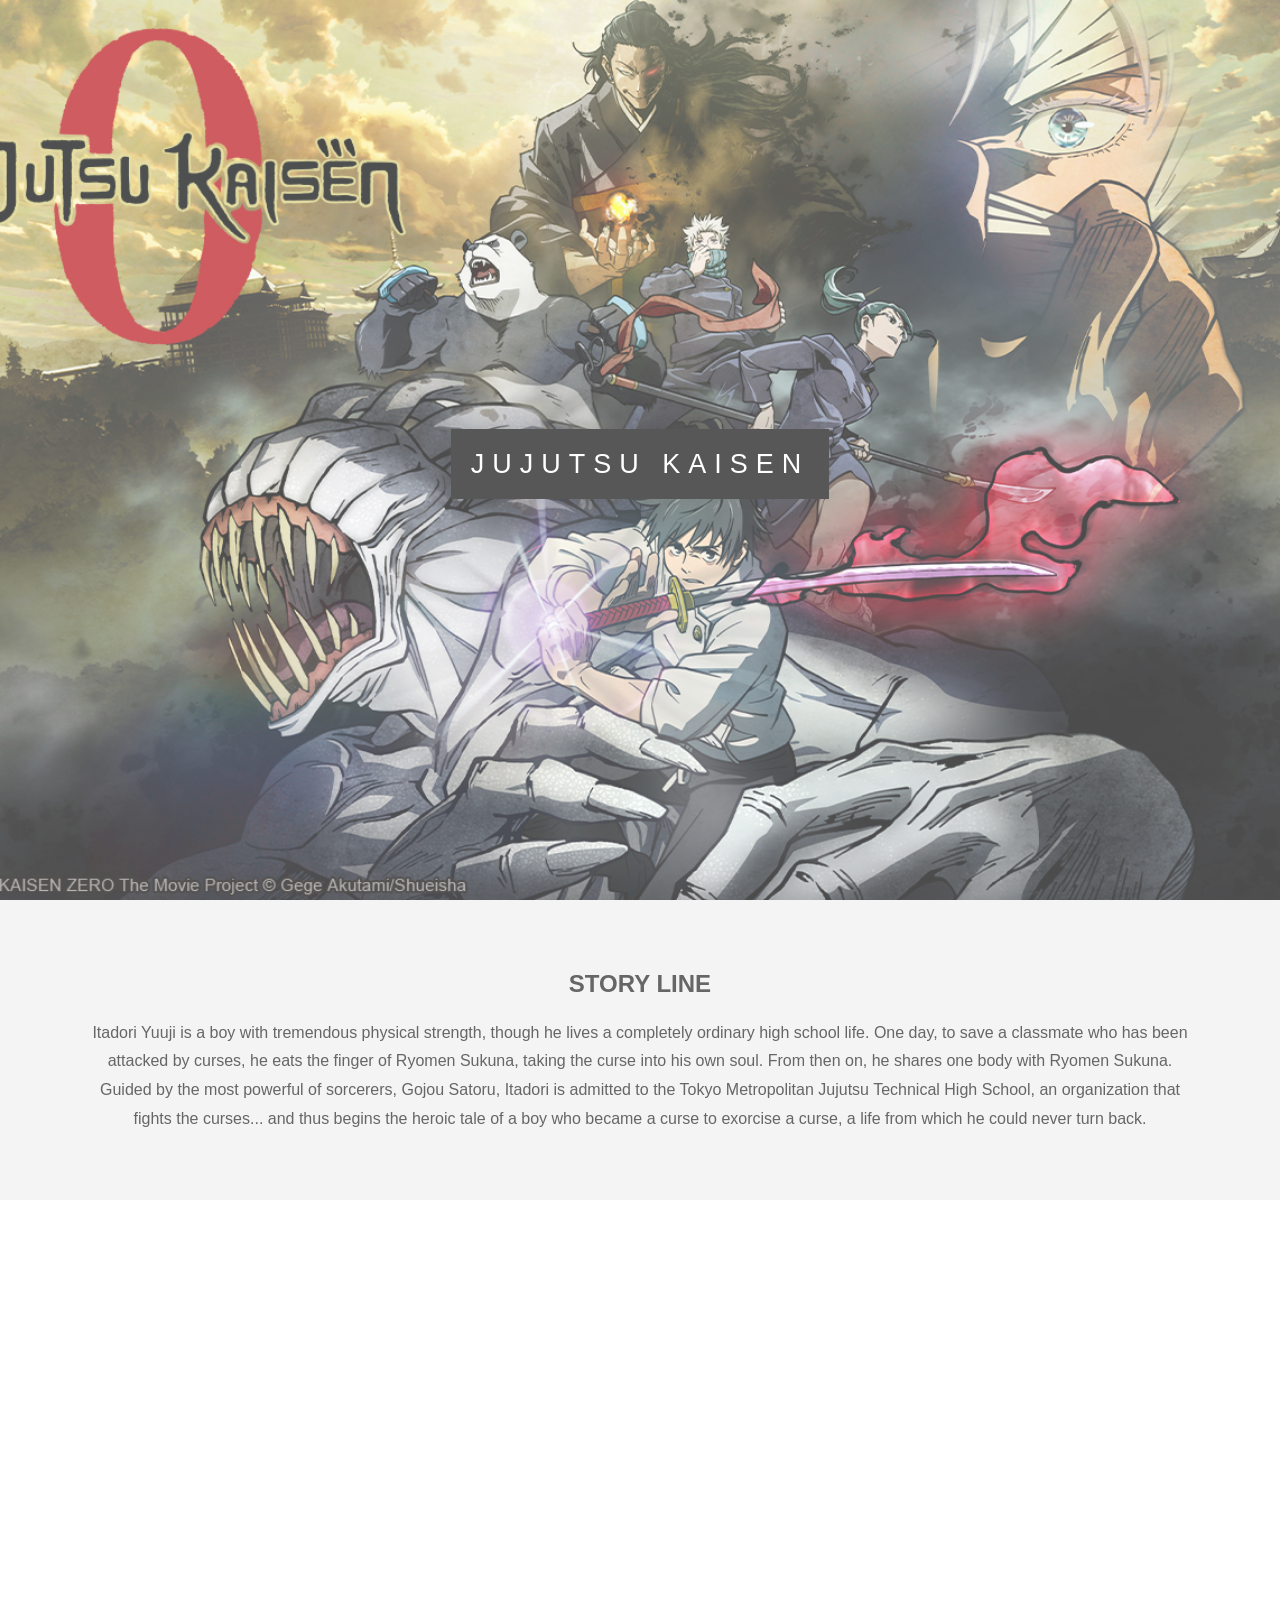
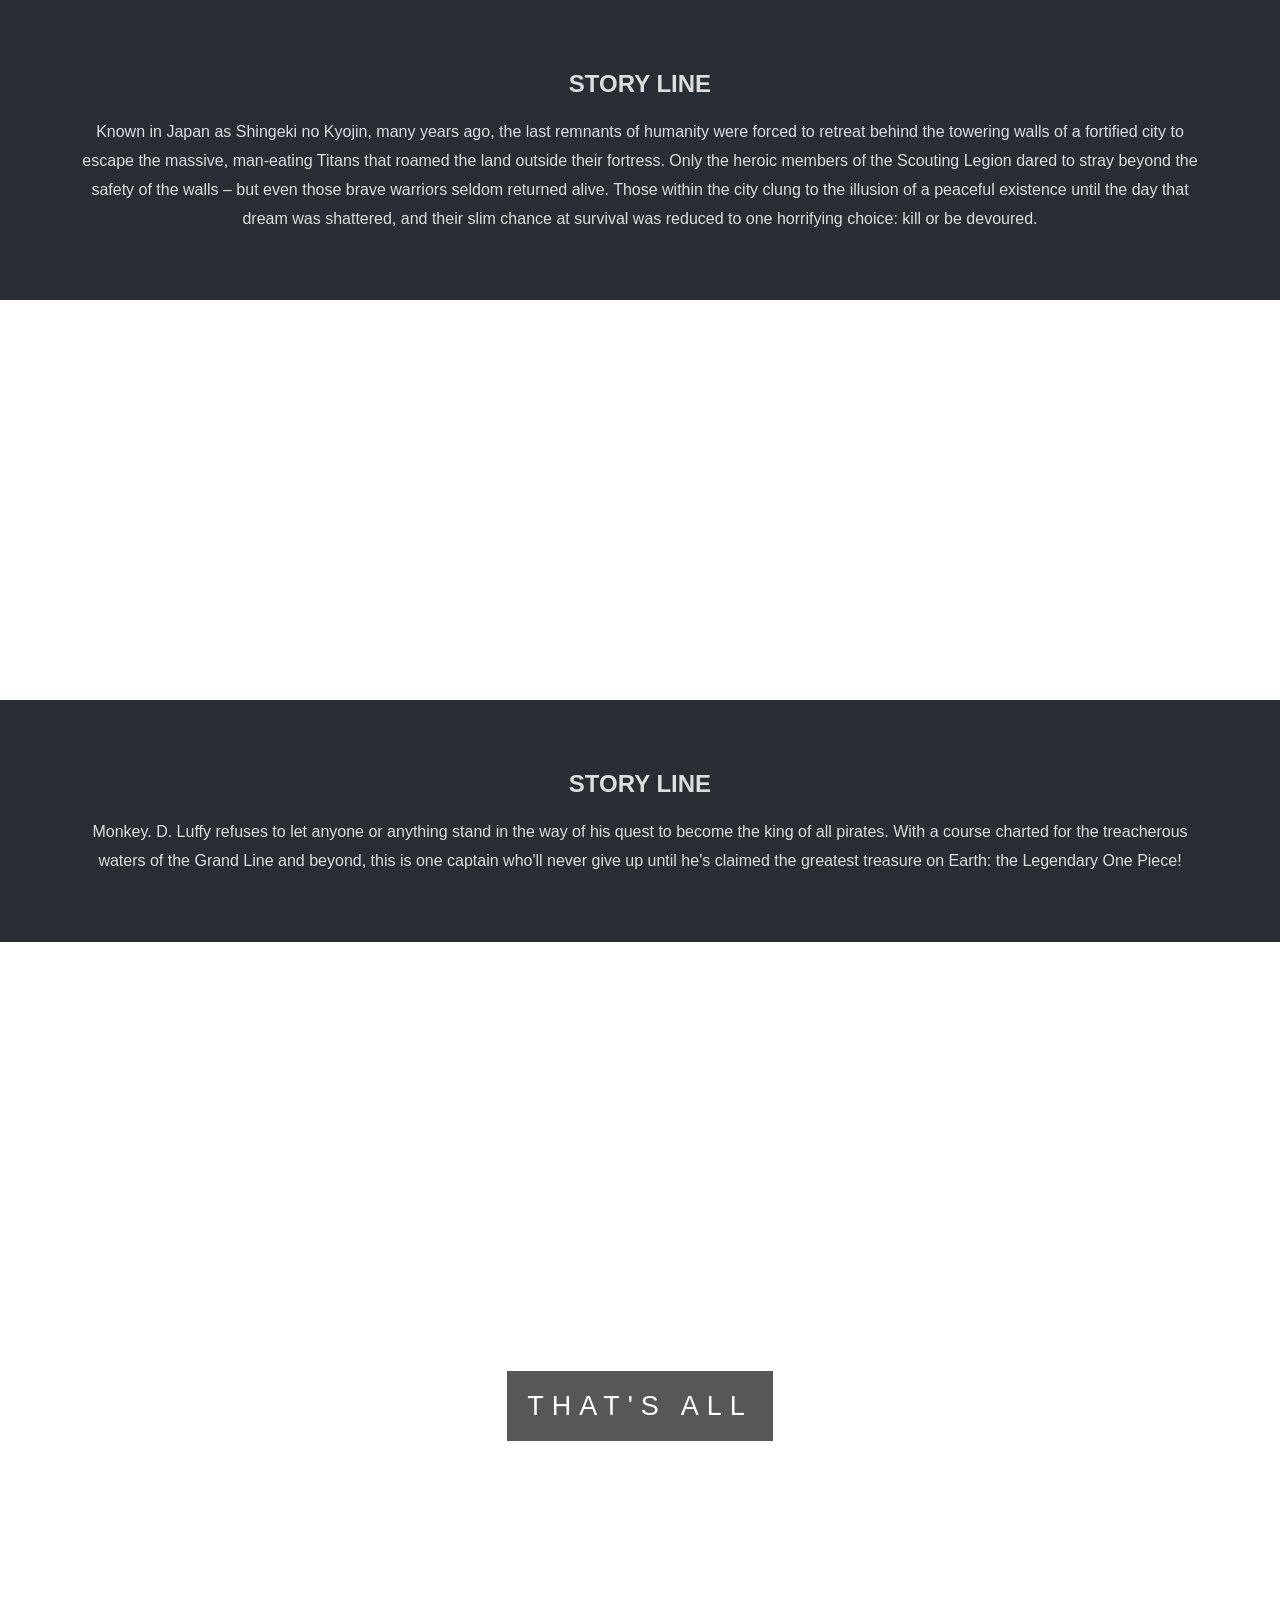
==== parallaxwebsite/index.html @ 0d3b8c72 "Add files via upload" ====
<!DOCTYPE html>
<html lang="en">
<head>
  <meta charset="UTF-8">
  <meta name="viewport" content="width=device-width, initial-scale=1.0">
  <meta http-equiv="X-UA-Compatible" content="ie=edge">
  <title>Parallax</title>
  <link rel="stylesheet" href="css/style.css">
</head>
<body>
  <div class="pimg1">
    <div class="ptext">
      <span class="border">
      JUJUTSU KAISEN</span>
    </div>
  </div>

  <section class="section section-light">
    <h2>STORY LINE</h2>
    <p>
    Itadori Yuuji is a boy with tremendous physical strength, though he lives a completely ordinary high school life. One day, to save a classmate who has been attacked by curses, he eats the finger of Ryomen Sukuna, taking the curse into his own soul. From then on, he shares one body with Ryomen Sukuna. Guided by the most powerful of sorcerers, Gojou Satoru, Itadori is admitted to the Tokyo Metropolitan Jujutsu Technical High School, an organization that fights the curses... and thus begins the heroic tale of a boy who became a curse to exorcise a curse, a life from which he could never turn back. </p>
  </section>

  <div class="pimg2">
    <div class="ptext">
      <span class="border trans">
      ATTACK ON TITAN
    </span>
    </div>
  </div>

  <section class="section section-dark">
    <h2>STORY LINE</h2>
    <p>
    Known in Japan as Shingeki no Kyojin, many years ago, the last remnants of humanity were forced to retreat behind the towering walls of a fortified city to escape the massive, man-eating Titans that roamed the land outside their fortress. Only the heroic members of the Scouting Legion dared to stray beyond the safety of the walls – but even those brave warriors seldom returned alive. Those within the city clung to the illusion of a peaceful existence until the day that dream was shattered, and their slim chance at survival was reduced to one horrifying choice: kill or be devoured. </p>
  </section>

<div class="pimg3">
    <div class="ptext">
      <span class="border trans">
      OnEPIECE
    </span>
    </div>
  </div>

  <section class="section section-dark">
    <h2>STORY LINE</h2>
    <p>
      Monkey. D. Luffy refuses to let anyone or anything stand in the way of his quest to become the king of all pirates. With a course charted for the treacherous waters of the Grand Line and beyond, this is one captain who'll never give up until he's claimed the greatest treasure on Earth: the Legendary One Piece!
    </p>
  </section>

  <div class="pimg1">
    <div class="ptext">
      <span class="border">
      That's all</span>
    </div>
  </div>
</body>
</html>
---- parallaxwebsite/css/style.css ----
body, html{
  height:100%;
  margin:0;
  font-size:16px;
  font-family:"Lato", sans-serif;
  font-weight:400;
  line-height:1.8em;
  color:#666;
}

.pimg1, .pimg2, .pimg3{
  position:relative;
  opacity:0.70;
  background-position:center;
  background-size:cover;
  background-repeat:no-repeat;

  /*
    fixed = parallax
    scroll = normal
  */
  background-attachment:fixed;
}

.pimg1{
  background-image:url("../img/JJK_0.jpg");
  min-height:100%;
}

.pimg2{
  background-image:url("../img/AOT2.jpg");
  min-height:400px;
}

.pimg3{
  background-image:url("../img/onepiece2.jpg");
  min-height:400px;
}

.section{
  text-align:center;
  padding:50px 80px;
}

.section-light{
  background-color:#f4f4f4;
  color:#666;
}

.section-dark{
  background-color:#282e34;
  color:#ddd;
}

.ptext{
  position:absolute;
  top:50%;
  width:100%;
  text-align:center;
  color:#000;
  font-size:27px;
  letter-spacing:8px;
  text-transform:uppercase;
}

.ptext .border{
  background-color:#111;
  color:#fff;
  padding:20px;
}

.ptext .border.trans{
  background-color:transparent;
}

@media(max-width:568px){
  .pimg1, .pimg2, .pimg3{
    background-attachment:scroll;
  }
}
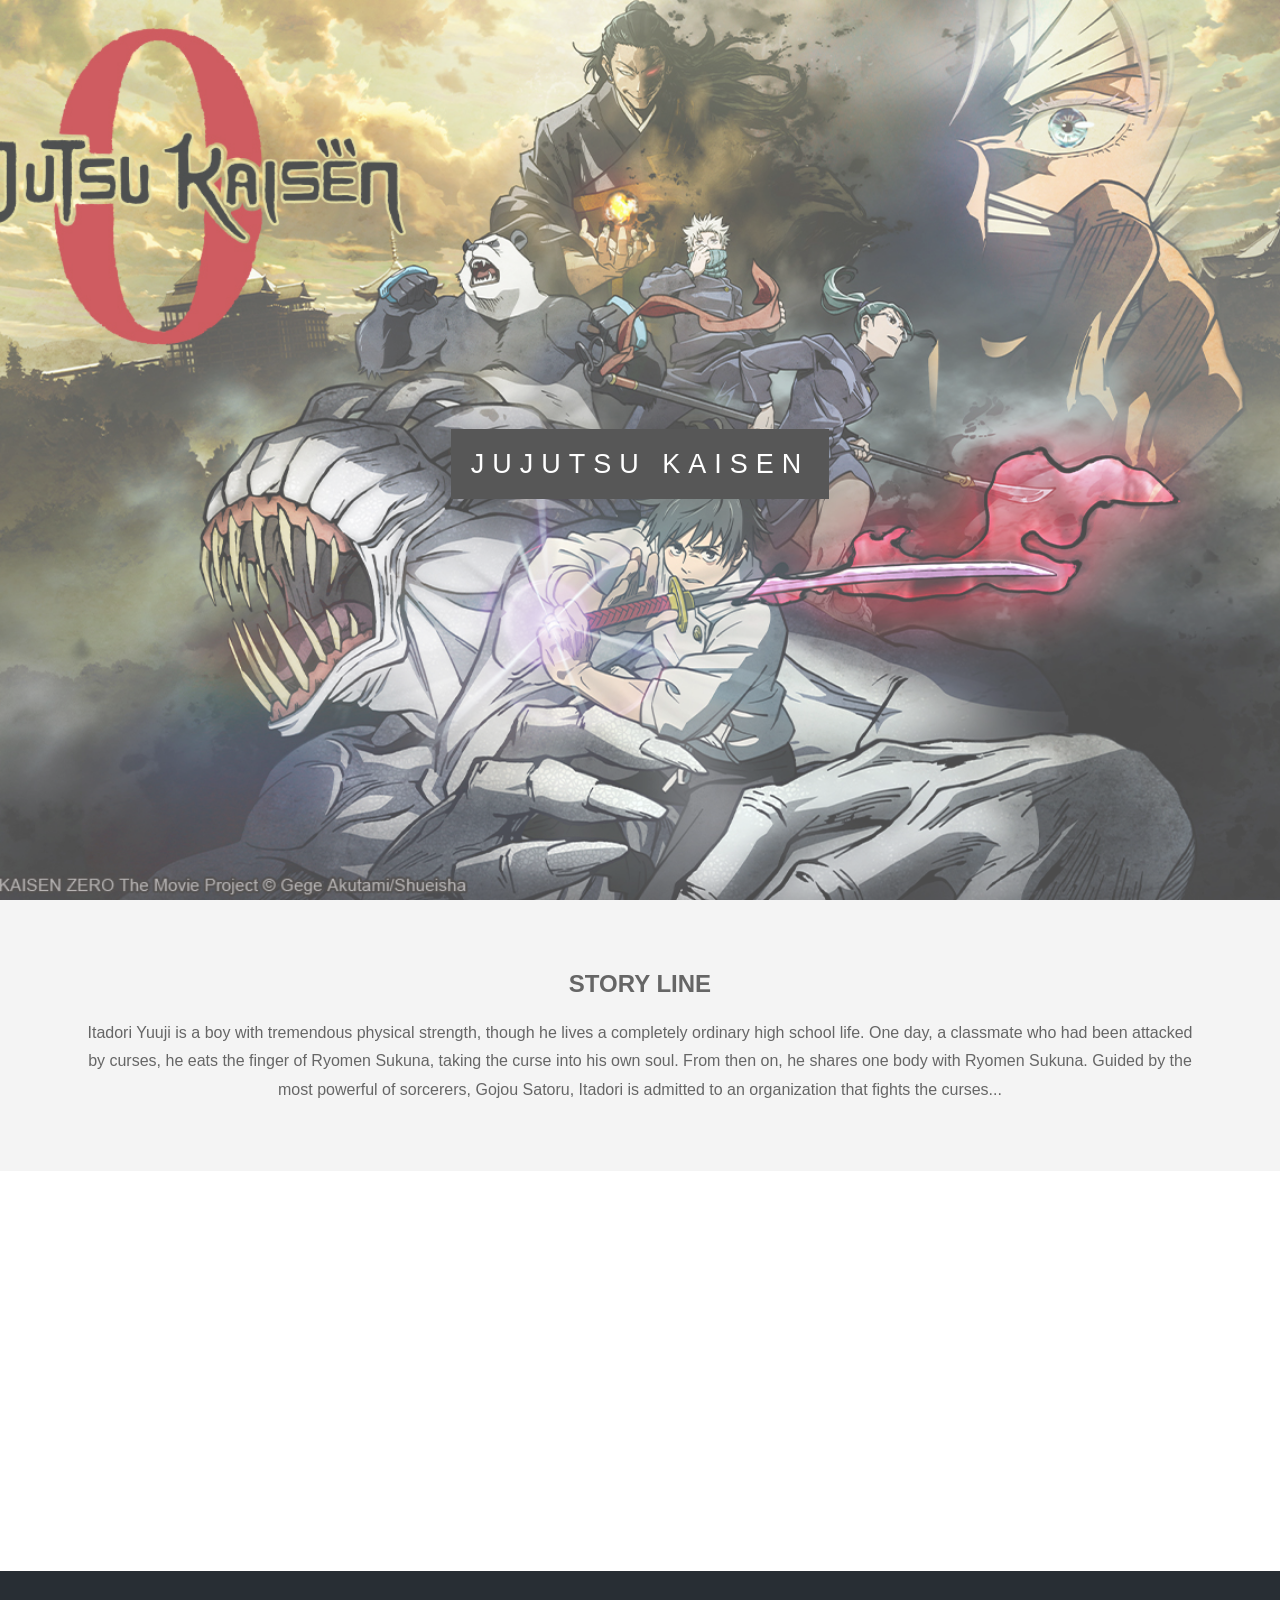
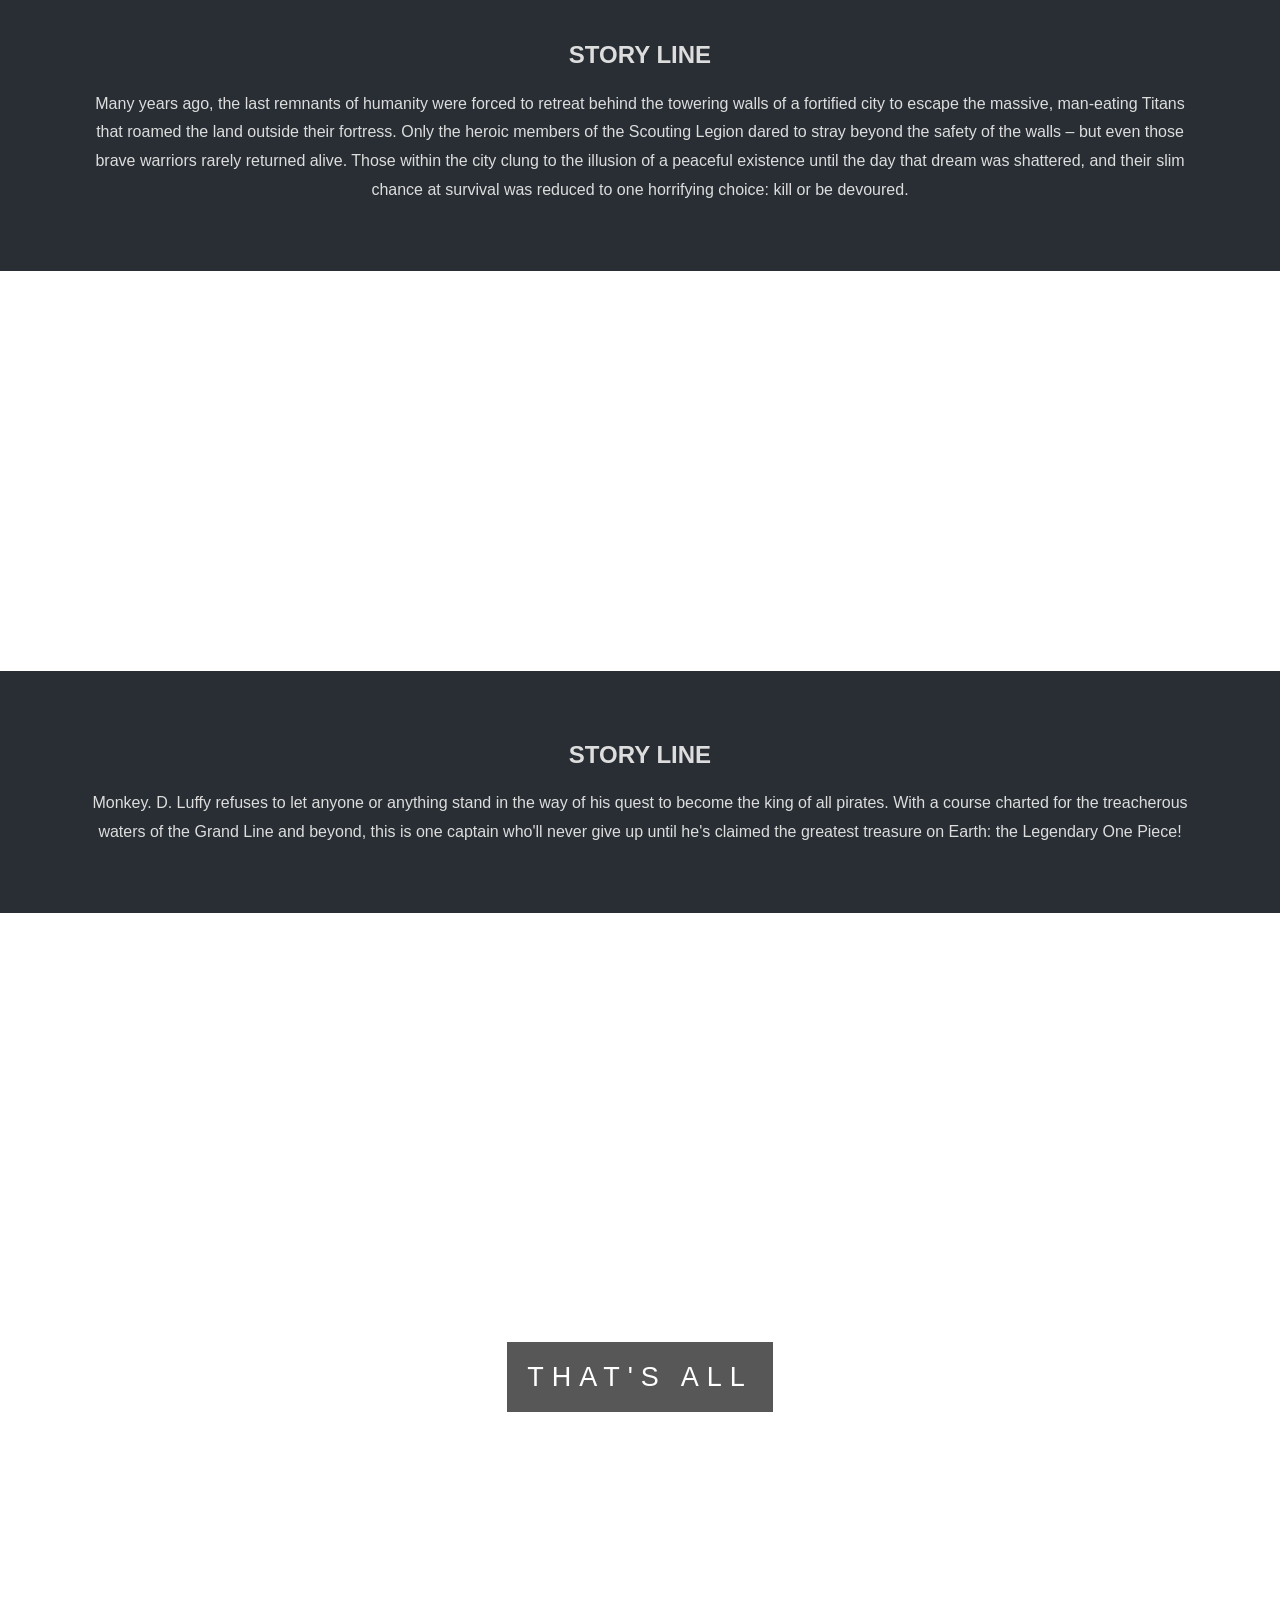
==== commit db6206d4: "Add files via upload" ====
--- a/parallaxwebsite/index.html
+++ b/parallaxwebsite/index.html
@@ -1,60 +1,60 @@
-<!DOCTYPE html>
-<html lang="en">
-<head>
-  <meta charset="UTF-8">
-  <meta name="viewport" content="width=device-width, initial-scale=1.0">
-  <meta http-equiv="X-UA-Compatible" content="ie=edge">
-  <title>Parallax</title>
-  <link rel="stylesheet" href="css/style.css">
-</head>
-<body>
-  <div class="pimg1">
-    <div class="ptext">
-      <span class="border">
-      JUJUTSU KAISEN</span>
-    </div>
-  </div>
-
-  <section class="section section-light">
-    <h2>STORY LINE</h2>
-    <p>
-    Itadori Yuuji is a boy with tremendous physical strength, though he lives a completely ordinary high school life. One day, to save a classmate who has been attacked by curses, he eats the finger of Ryomen Sukuna, taking the curse into his own soul. From then on, he shares one body with Ryomen Sukuna. Guided by the most powerful of sorcerers, Gojou Satoru, Itadori is admitted to the Tokyo Metropolitan Jujutsu Technical High School, an organization that fights the curses... and thus begins the heroic tale of a boy who became a curse to exorcise a curse, a life from which he could never turn back. </p>
-  </section>
-
-  <div class="pimg2">
-    <div class="ptext">
-      <span class="border trans">
-      ATTACK ON TITAN
-    </span>
-    </div>
-  </div>
-
-  <section class="section section-dark">
-    <h2>STORY LINE</h2>
-    <p>
-    Known in Japan as Shingeki no Kyojin, many years ago, the last remnants of humanity were forced to retreat behind the towering walls of a fortified city to escape the massive, man-eating Titans that roamed the land outside their fortress. Only the heroic members of the Scouting Legion dared to stray beyond the safety of the walls – but even those brave warriors seldom returned alive. Those within the city clung to the illusion of a peaceful existence until the day that dream was shattered, and their slim chance at survival was reduced to one horrifying choice: kill or be devoured. </p>
-  </section>
-
-<div class="pimg3">
-    <div class="ptext">
-      <span class="border trans">
-      OnEPIECE
-    </span>
-    </div>
-  </div>
-
-  <section class="section section-dark">
-    <h2>STORY LINE</h2>
-    <p>
-      Monkey. D. Luffy refuses to let anyone or anything stand in the way of his quest to become the king of all pirates. With a course charted for the treacherous waters of the Grand Line and beyond, this is one captain who'll never give up until he's claimed the greatest treasure on Earth: the Legendary One Piece!
-    </p>
-  </section>
-
-  <div class="pimg1">
-    <div class="ptext">
-      <span class="border">
-      That's all</span>
-    </div>
-  </div>
-</body>
-</html>
+<!DOCTYPE html>
+<html lang="en">
+<head>
+  <meta charset="UTF-8">
+  <meta name="viewport" content="width=device-width, initial-scale=1.0">
+  <meta http-equiv="X-UA-Compatible" content="ie=edge">
+  <title>Parallax</title>
+  <link rel="stylesheet" href="css/style.css">
+</head>
+<body>
+  <div class="pimg1">
+    <div class="ptext">
+      <span class="border">
+      JUJUTSU KAISEN</span>
+    </div>
+  </div>
+
+  <section class="section section-light">
+    <h2>STORY LINE</h2>
+    <p>
+    Itadori Yuuji is a boy with tremendous physical strength, though he lives a completely ordinary high school life. One day,   a classmate who had been attacked by curses, he eats the finger of Ryomen Sukuna, taking the curse into his own soul. From then on, he shares one body with Ryomen Sukuna. Guided by the most powerful of sorcerers, Gojou Satoru, Itadori is admitted to an organization that fights the curses...</p>
+  </section>
+
+  <div class="pimg2">
+    <div class="ptext">
+      <span class="border trans">
+      ATTACK ON TITAN
+    </span>
+    </div>
+</div>
+
+  <section class="section section-dark">
+    <h2>STORY LINE</h2>
+    <p>
+    Many years ago, the last remnants of humanity were forced to retreat behind the towering walls of a fortified city to escape the massive, man-eating Titans that roamed the land outside their fortress. Only the heroic members of the Scouting Legion dared to stray beyond the safety of the walls – but even those brave warriors rarely returned alive. Those within the city clung to the illusion of a peaceful existence until the day that dream was shattered, and their slim chance at survival was reduced to one horrifying choice: kill or be devoured. </p>
+  </section>
+
+<div class="pimg3">
+    <div class="ptext">
+      <span class="border trans">
+      OnEPIECE
+    </span>
+    </div>
+  </div>
+
+  <section class="section section-dark">
+    <h2>STORY LINE</h2>
+    <p>
+      Monkey. D. Luffy refuses to let anyone or anything stand in the way of his quest to become the king of all pirates. With a course charted for the treacherous waters of the Grand Line and beyond, this is one captain who'll never give up until he's claimed the greatest treasure on Earth: the Legendary One Piece!
+    </p>
+  </section>
+
+  <div class="pimg1">
+    <div class="ptext">
+      <span class="border">
+      That's all</span>
+    </div>
+  </div>
+</body>
+</html>
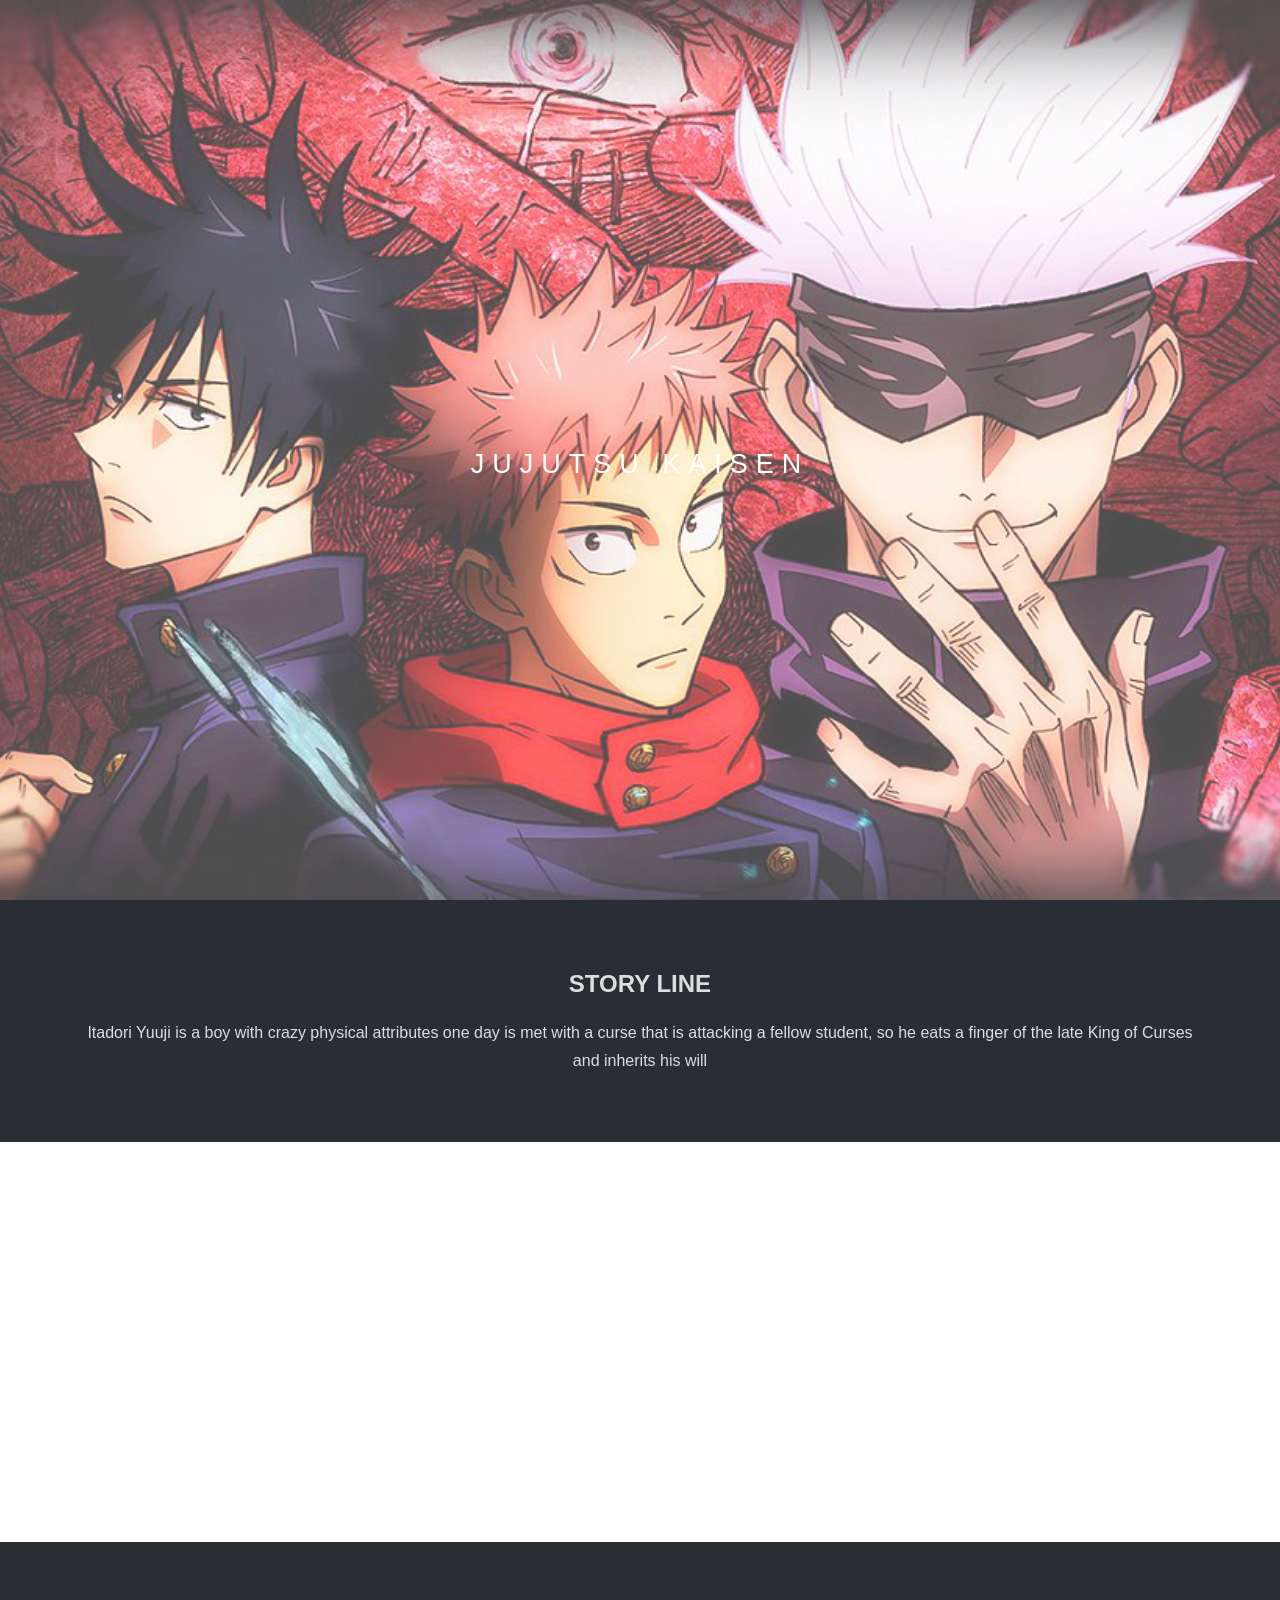
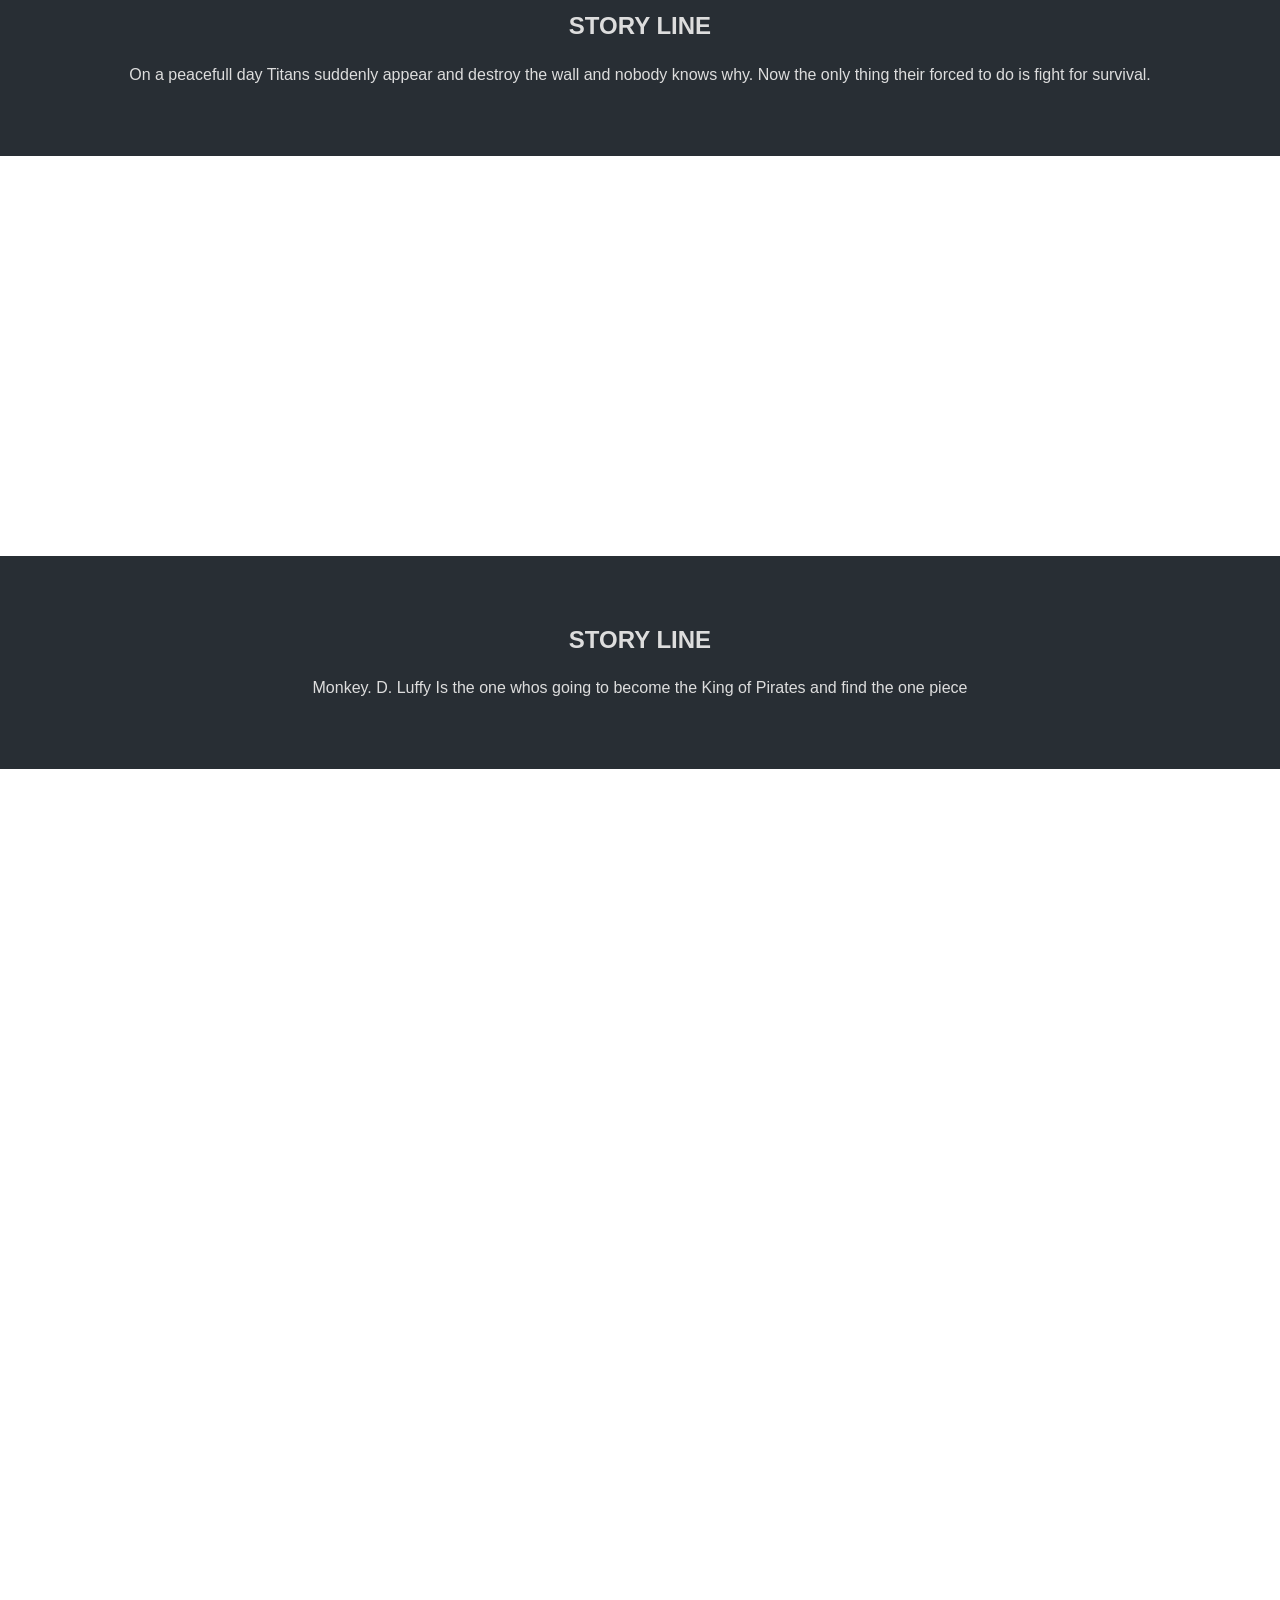
==== commit f7e0e569: "Add files via upload" ====
--- a/parallaxwebsite/index.html
+++ b/parallaxwebsite/index.html
@@ -1,60 +1,58 @@
-<!DOCTYPE html>
-<html lang="en">
-<head>
-  <meta charset="UTF-8">
-  <meta name="viewport" content="width=device-width, initial-scale=1.0">
-  <meta http-equiv="X-UA-Compatible" content="ie=edge">
-  <title>Parallax</title>
-  <link rel="stylesheet" href="css/style.css">
-</head>
-<body>
-  <div class="pimg1">
-    <div class="ptext">
-      <span class="border">
-      JUJUTSU KAISEN</span>
-    </div>
-  </div>
-
-  <section class="section section-light">
-    <h2>STORY LINE</h2>
-    <p>
-    Itadori Yuuji is a boy with tremendous physical strength, though he lives a completely ordinary high school life. One day,   a classmate who had been attacked by curses, he eats the finger of Ryomen Sukuna, taking the curse into his own soul. From then on, he shares one body with Ryomen Sukuna. Guided by the most powerful of sorcerers, Gojou Satoru, Itadori is admitted to an organization that fights the curses...</p>
-  </section>
-
-  <div class="pimg2">
-    <div class="ptext">
-      <span class="border trans">
-      ATTACK ON TITAN
-    </span>
-    </div>
-</div>
-
-  <section class="section section-dark">
-    <h2>STORY LINE</h2>
-    <p>
-    Many years ago, the last remnants of humanity were forced to retreat behind the towering walls of a fortified city to escape the massive, man-eating Titans that roamed the land outside their fortress. Only the heroic members of the Scouting Legion dared to stray beyond the safety of the walls – but even those brave warriors rarely returned alive. Those within the city clung to the illusion of a peaceful existence until the day that dream was shattered, and their slim chance at survival was reduced to one horrifying choice: kill or be devoured. </p>
-  </section>
-
-<div class="pimg3">
-    <div class="ptext">
-      <span class="border trans">
-      OnEPIECE
-    </span>
-    </div>
-  </div>
-
-  <section class="section section-dark">
-    <h2>STORY LINE</h2>
-    <p>
-      Monkey. D. Luffy refuses to let anyone or anything stand in the way of his quest to become the king of all pirates. With a course charted for the treacherous waters of the Grand Line and beyond, this is one captain who'll never give up until he's claimed the greatest treasure on Earth: the Legendary One Piece!
-    </p>
-  </section>
-
-  <div class="pimg1">
-    <div class="ptext">
-      <span class="border">
-      That's all</span>
-    </div>
-  </div>
-</body>
-</html>
+<!DOCTYPE html>
+<html lang="en">
+<head>
+  <meta charset="UTF-8">
+  <meta name="viewport" content="width=device-width, initial-scale=1.0">
+  <meta http-equiv="X-UA-Compatible" content="ie=edge">
+  <title>Parallax</title>
+  <link rel="stylesheet" href="css/style.css">
+</head>
+<body>
+  <div class="pimg1">
+    <div class="ptext">
+      <span class="border trans">
+      JUJUTSU KAISEN</span>
+    </div>
+  </div>
+
+  <section class="section section-light">
+    <h2>STORY LINE</h2>
+    <p>Itadori Yuuji is a boy with crazy physical attributes one day is met with a curse that is attacking a fellow student, so he eats a finger of the late King of Curses and inherits his will</p>
+  </section>
+
+  <div class="pimg2">
+    <div class="ptext">
+      <span class="border trans">
+      ATTACK ON TITAN
+    </span>
+    </div>
+</div>
+
+  <section class="section section-dark">
+    <h2>STORY LINE</h2>
+    <p>On a peacefull day Titans suddenly appear and destroy the wall and nobody knows why. Now the only thing their forced to do is fight for survival.</p>
+  </section>
+
+<div class="pimg3">
+    <div class="ptext">
+      <span class="border trans">
+      OnEPIECE
+    </span>
+    </div>
+  </div>
+
+  <section class="section section-dark">
+    <h2>STORY LINE</h2>
+    <p>
+      Monkey. D. Luffy Is the one whos going to become the King of Pirates and find the one piece
+    </p>
+  </section>
+
+  <div class="pimg1">
+    <div class="ptext">
+      <span class="border trans">
+      That's all</span>
+    </div>
+  </div>
+</body>
+</html>
--- a/parallaxwebsite/css/style.css
+++ b/parallaxwebsite/css/style.css
@@ -23,17 +23,17 @@
 }
 
 .pimg1{
-  background-image:url("../img/JJK_0.jpg");
+  background-image:url("../img/jjk2.jpg");
   min-height:100%;
 }
 
 .pimg2{
-  background-image:url("../img/AOT2.jpg");
+  background-image:url("../img/AOT.jpg");
   min-height:400px;
 }
 
 .pimg3{
-  background-image:url("../img/onepiece2.jpg");
+  background-image:url("../img/Onepiece4.jpg");
   min-height:400px;
 }
 
@@ -43,8 +43,8 @@
 }
 
 .section-light{
-  background-color:#f4f4f4;
-  color:#666;
+    background-color: #282e34;
+    color: #DDDDDD;
 }
 
 .section-dark{
